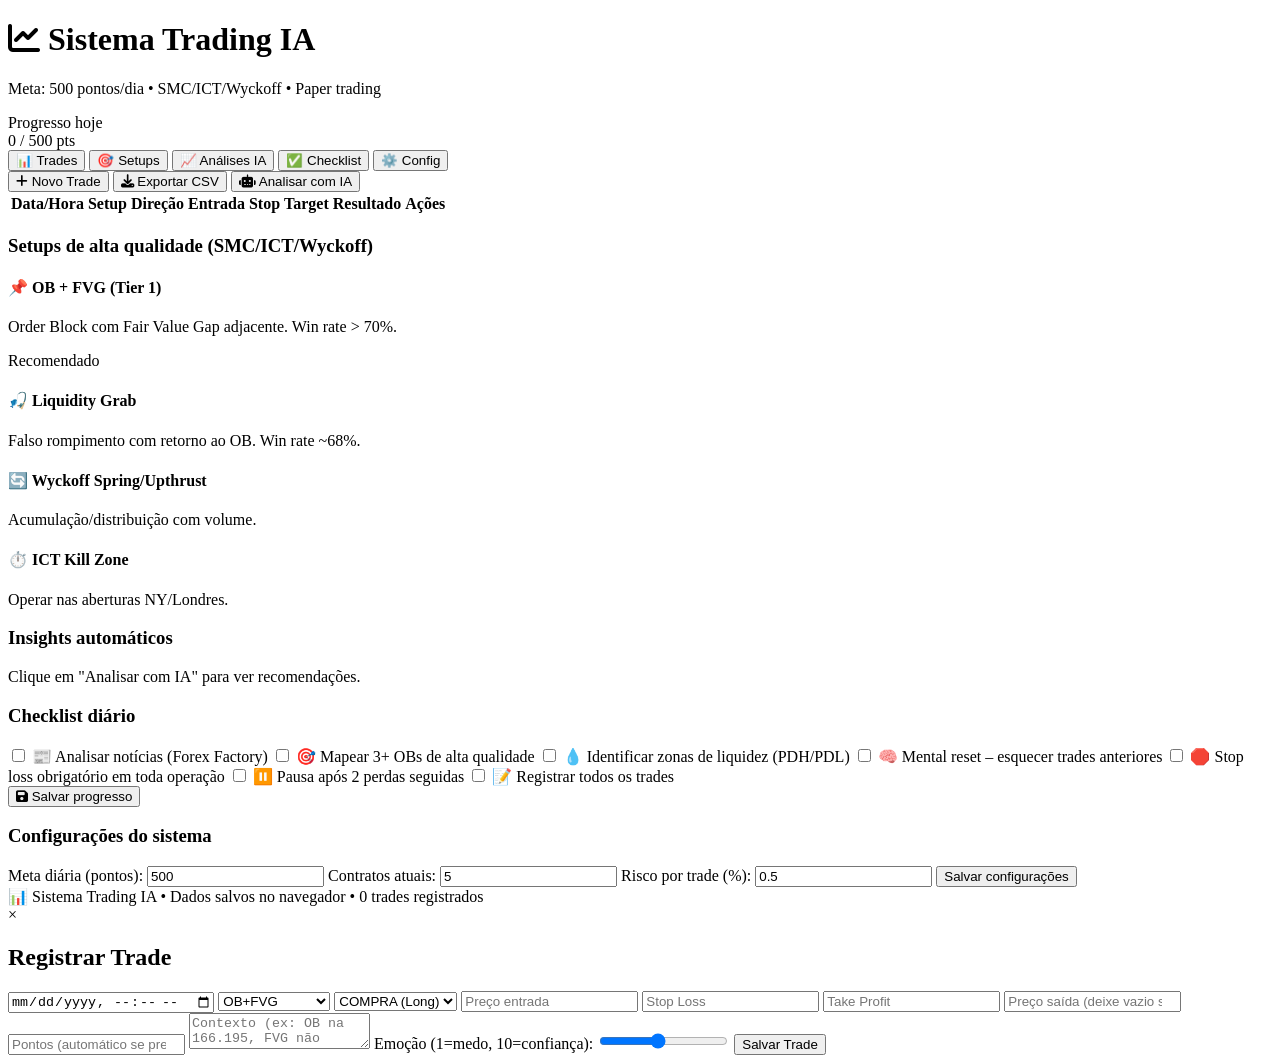
==== index.html @ 67f1f09b "Rename index.html.html to index.html" ====
<!DOCTYPE html>
<html lang="pt-BR">
<head>
    <meta charset="UTF-8">
    <meta name="viewport" content="width=device-width, initial-scale=1.0, viewport-fit=cover">
    <title>Sistema Trading IA - 500 pts/dia</title>
    <link rel="stylesheet" href="style.css">
    <link rel="stylesheet" href="https://cdnjs.cloudflare.com/ajax/libs/font-awesome/6.4.0/css/all.min.css">
</head>
<body>
    <div class="container">
        <header>
            <div>
                <h1><i class="fas fa-chart-line"></i> Sistema Trading IA</h1>
                <p>Meta: 500 pontos/dia • SMC/ICT/Wyckoff • Paper trading</p>
            </div>
            <div class="progress-area">
                <div class="progress-label">Progresso hoje</div>
                <div class="progress-bar"><div class="progress-fill" id="progressFill"></div></div>
                <div id="pontosHoje">0 / 500 pts</div>
            </div>
        </header>

        <div class="tabs">
            <button class="tab active" data-tab="trades">📊 Trades</button>
            <button class="tab" data-tab="setups">🎯 Setups</button>
            <button class="tab" data-tab="analytics">📈 Análises IA</button>
            <button class="tab" data-tab="checklist">✅ Checklist</button>
            <button class="tab" data-tab="config">⚙️ Config</button>
        </div>

        <!-- Aba TRADES -->
        <div id="trades" class="tab-content active">
            <div class="toolbar">
                <button class="btn primary" id="novoTradeBtn"><i class="fas fa-plus"></i> Novo Trade</button>
                <button class="btn" id="exportarCsvBtn"><i class="fas fa-download"></i> Exportar CSV</button>
                <button class="btn" id="analisarIaBtn"><i class="fas fa-robot"></i> Analisar com IA</button>
            </div>
            <div class="table-wrapper">
                <table>
                    <thead>
                        <tr><th>Data/Hora</th><th>Setup</th><th>Direção</th><th>Entrada</th><th>Stop</th><th>Target</th><th>Resultado</th><th>Ações</th></tr>
                    </thead>
                    <tbody id="tabelaTrades"></tbody>
                </table>
            </div>
        </div>

        <!-- Aba SETUPS -->
        <div id="setups" class="tab-content">
            <h3>Setups de alta qualidade (SMC/ICT/Wyckoff)</h3>
            <div class="cards">
                <div class="card"><h4>📌 OB + FVG (Tier 1)</h4><p>Order Block com Fair Value Gap adjacente. Win rate > 70%.</p><span class="badge">Recomendado</span></div>
                <div class="card"><h4>🎣 Liquidity Grab</h4><p>Falso rompimento com retorno ao OB. Win rate ~68%.</p></div>
                <div class="card"><h4>🔄 Wyckoff Spring/Upthrust</h4><p>Acumulação/distribuição com volume.</p></div>
                <div class="card"><h4>⏱️ ICT Kill Zone</h4><p>Operar nas aberturas NY/Londres.</p></div>
            </div>
        </div>

        <!-- Aba ANÁLISES IA -->
        <div id="analytics" class="tab-content">
            <h3>Insights automáticos</h3>
            <div id="insightsArea" class="insights">Clique em "Analisar com IA" para ver recomendações.</div>
        </div>

        <!-- Aba CHECKLIST -->
        <div id="checklist" class="tab-content">
            <h3>Checklist diário</h3>
            <div class="checklist-group">
                <label><input type="checkbox" class="check-item"> 📰 Analisar notícias (Forex Factory)</label>
                <label><input type="checkbox" class="check-item"> 🎯 Mapear 3+ OBs de alta qualidade</label>
                <label><input type="checkbox" class="check-item"> 💧 Identificar zonas de liquidez (PDH/PDL)</label>
                <label><input type="checkbox" class="check-item"> 🧠 Mental reset – esquecer trades anteriores</label>
                <label><input type="checkbox" class="check-item"> 🛑 Stop loss obrigatório em toda operação</label>
                <label><input type="checkbox" class="check-item"> ⏸️ Pausa após 2 perdas seguidas</label>
                <label><input type="checkbox" class="check-item"> 📝 Registrar todos os trades</label>
            </div>
            <button class="btn" id="salvarChecklistBtn"><i class="fas fa-save"></i> Salvar progresso</button>
        </div>

        <!-- Aba CONFIG -->
        <div id="config" class="tab-content">
            <h3>Configurações do sistema</h3>
            <label>Meta diária (pontos): <input type="number" id="metaPontos" value="500" step="10"></label>
            <label>Contratos atuais: <input type="number" id="contratos" value="5" step="1"></label>
            <label>Risco por trade (%): <input type="number" id="riscoPercent" value="0.5" step="0.1"></label>
            <button class="btn" id="salvarConfigBtn">Salvar configurações</button>
        </div>

        <footer>📊 Sistema Trading IA • Dados salvos no navegador • <span id="totalTrades">0</span> trades registrados</footer>
    </div>

    <!-- Modal Novo Trade -->
    <div id="modal" class="modal">
        <div class="modal-content">
            <span class="close">&times;</span>
            <h2>Registrar Trade</h2>
            <form id="tradeForm">
                <input type="datetime-local" id="dataHora" required>
                <select id="setup" required><option value="OB+FVG">OB+FVG</option><option value="Liquidity Grab">Liquidity Grab</option><option value="Wyckoff Spring">Wyckoff Spring</option></select>
                <select id="direcao" required><option value="COMPRA">COMPRA (Long)</option><option value="VENDA">VENDA (Short)</option></select>
                <input type="number" id="entrada" placeholder="Preço entrada" step="0.01" required>
                <input type="number" id="stop" placeholder="Stop Loss" step="0.01" required>
                <input type="number" id="target" placeholder="Take Profit" step="0.01" required>
                <input type="number" id="saida" placeholder="Preço saída (deixe vazio se aberto)" step="0.01">
                <input type="number" id="pontos" placeholder="Pontos (automático se preencher saída)">
                <textarea id="contexto" placeholder="Contexto (ex: OB na 166.195, FVG não mitigado...)"></textarea>
                <label>Emoção (1=medo, 10=confiança): <input type="range" id="emocao" min="1" max="10" value="5"></label>
                <button type="submit" class="btn primary">Salvar Trade</button>
            </form>
        </div>
    </div>

    <script src="app.js"></script>
</body>
</html>
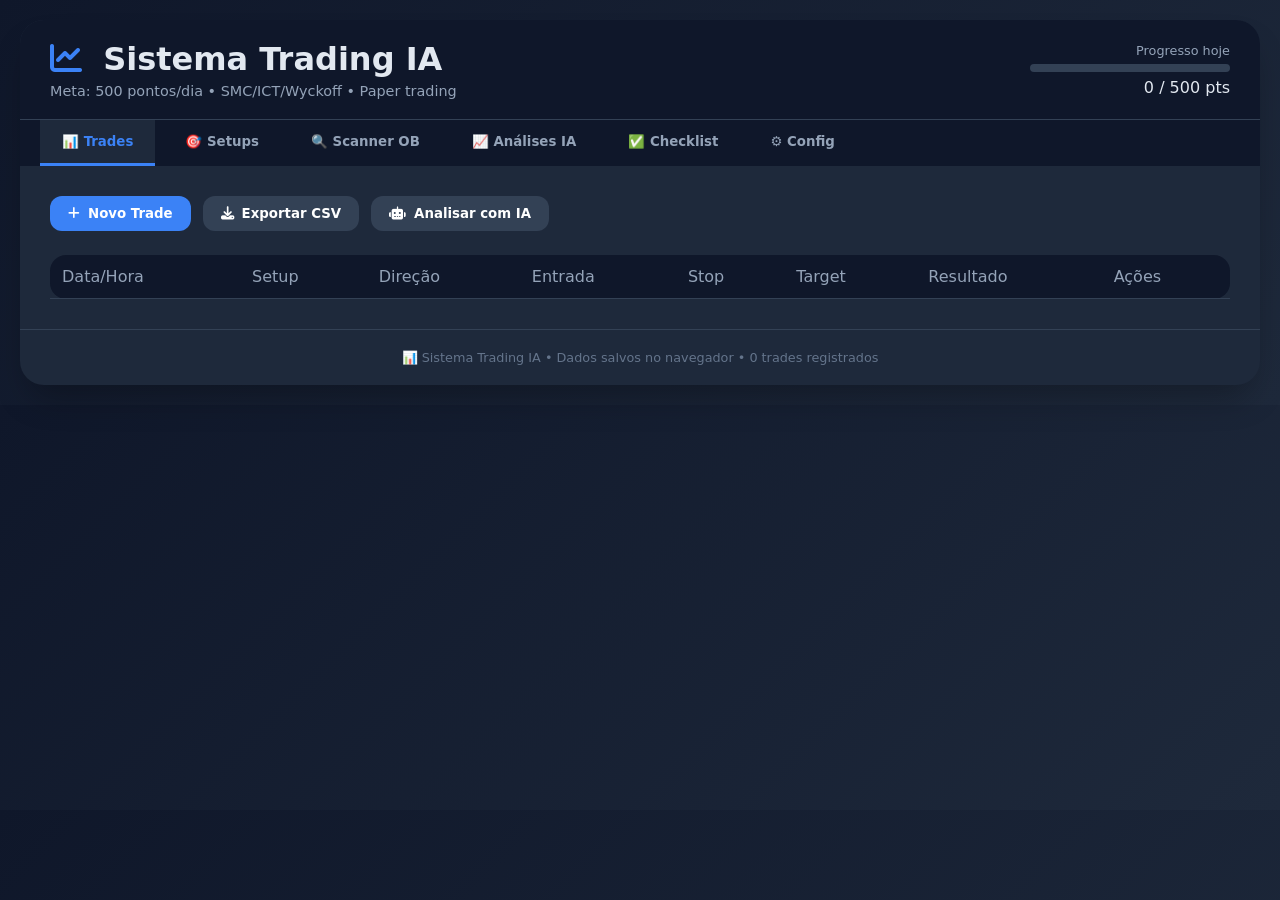
==== commit d68af6cf: "Update index.html" ====
--- a/index.html
+++ b/index.html
@@ -24,6 +24,7 @@
         <div class="tabs">
             <button class="tab active" data-tab="trades">📊 Trades</button>
             <button class="tab" data-tab="setups">🎯 Setups</button>
+            <button class="tab" data-tab="scanner">🔍 Scanner OB</button>
             <button class="tab" data-tab="analytics">📈 Análises IA</button>
             <button class="tab" data-tab="checklist">✅ Checklist</button>
             <button class="tab" data-tab="config">⚙️ Config</button>
@@ -39,7 +40,7 @@
             <div class="table-wrapper">
                 <table>
                     <thead>
-                        <tr><th>Data/Hora</th><th>Setup</th><th>Direção</th><th>Entrada</th><th>Stop</th><th>Target</th><th>Resultado</th><th>Ações</th></tr>
+                        <tr><th>Data/Hora</th><th>Setup</th><th>Direção</th><th>Entrada</th><th>Stop</th><th>Target</th><th>Resultado</th><th>Ações</th</tr>
                     </thead>
                     <tbody id="tabelaTrades"></tbody>
                 </table>
@@ -54,6 +55,18 @@
                 <div class="card"><h4>🎣 Liquidity Grab</h4><p>Falso rompimento com retorno ao OB. Win rate ~68%.</p></div>
                 <div class="card"><h4>🔄 Wyckoff Spring/Upthrust</h4><p>Acumulação/distribuição com volume.</p></div>
                 <div class="card"><h4>⏱️ ICT Kill Zone</h4><p>Operar nas aberturas NY/Londres.</p></div>
+            </div>
+        </div>
+
+        <!-- Aba SCANNER OB (NOVA) -->
+        <div id="scanner" class="tab-content">
+            <h3><i class="fas fa-search"></i> Scanner de Order Blocks (SMC/ICT)</h3>
+            <div class="scanner-config">
+                <label>Preço atual do WIN$: <input type="number" id="precoAtual" step="0.5" placeholder="ex: 165000"></label>
+                <button class="btn primary" id="scannearBtn"><i class="fas fa-chart-line"></i> Escanear OBs</button>
+            </div>
+            <div id="resultadosScanner" class="scanner-results">
+                <!-- Aqui aparecerão os OBs encontrados -->
             </div>
         </div>
 
@@ -97,7 +110,7 @@
             <h2>Registrar Trade</h2>
             <form id="tradeForm">
                 <input type="datetime-local" id="dataHora" required>
-                <select id="setup" required><option value="OB+FVG">OB+FVG</option><option value="Liquidity Grab">Liquidity Grab</option><option value="Wyckoff Spring">Wyckoff Spring</option></select>
+                <select id="setup" required><option value="OB+FVG">OB+FVG</option><option value="Liquidity Grab">Liquidity Grab</option><option value="Wyckoff Spring">Wyckoff Spring</option><option value="OB Scanner">OB Scanner</option></select>
                 <select id="direcao" required><option value="COMPRA">COMPRA (Long)</option><option value="VENDA">VENDA (Short)</option></select>
                 <input type="number" id="entrada" placeholder="Preço entrada" step="0.01" required>
                 <input type="number" id="stop" placeholder="Stop Loss" step="0.01" required>
--- a/style.css
+++ b/style.css
@@ -0,0 +1,203 @@
+* {
+    margin: 0;
+    padding: 0;
+    box-sizing: border-box;
+    font-family: system-ui, -apple-system, 'Segoe UI', Roboto, sans-serif;
+}
+
+body {
+    background: linear-gradient(135deg, #0f172a 0%, #1e293b 100%);
+    color: #e2e8f0;
+    padding: 20px;
+}
+
+.container {
+    max-width: 1300px;
+    margin: 0 auto;
+    background: #1e293b;
+    border-radius: 24px;
+    box-shadow: 0 20px 35px -10px rgba(0,0,0,0.3);
+    overflow: hidden;
+}
+
+header {
+    background: #0f172a;
+    padding: 20px 30px;
+    display: flex;
+    justify-content: space-between;
+    align-items: center;
+    flex-wrap: wrap;
+    border-bottom: 1px solid #334155;
+}
+
+header h1 i { color: #3b82f6; margin-right: 10px; }
+header p { color: #94a3b8; margin-top: 5px; font-size: 0.9rem; }
+
+.progress-area {
+    text-align: right;
+}
+.progress-label { font-size: 0.8rem; color: #94a3b8; }
+.progress-bar {
+    width: 200px;
+    background: #334155;
+    border-radius: 12px;
+    height: 8px;
+    margin: 6px 0;
+}
+.progress-fill {
+    height: 100%;
+    width: 0%;
+    background: #10b981;
+    border-radius: 12px;
+    transition: width 0.3s;
+}
+
+.tabs {
+    display: flex;
+    background: #0f172a;
+    gap: 8px;
+    padding: 0 20px;
+}
+.tab {
+    background: none;
+    border: none;
+    padding: 14px 22px;
+    color: #94a3b8;
+    font-weight: 600;
+    cursor: pointer;
+    transition: 0.2s;
+    border-bottom: 3px solid transparent;
+}
+.tab.active {
+    color: #3b82f6;
+    border-bottom-color: #3b82f6;
+    background: #1e293b;
+}
+.tab-content {
+    display: none;
+    padding: 30px;
+}
+.tab-content.active { display: block; }
+
+.btn {
+    background: #334155;
+    border: none;
+    padding: 10px 18px;
+    border-radius: 12px;
+    color: white;
+    font-weight: 600;
+    cursor: pointer;
+    transition: 0.2s;
+    display: inline-flex;
+    align-items: center;
+    gap: 8px;
+}
+.btn.primary { background: #3b82f6; }
+.btn:hover { background: #2563eb; transform: translateY(-1px); }
+
+.toolbar {
+    display: flex;
+    gap: 12px;
+    margin-bottom: 24px;
+    flex-wrap: wrap;
+}
+
+.table-wrapper {
+    overflow-x: auto;
+}
+table {
+    width: 100%;
+    border-collapse: collapse;
+    background: #0f172a;
+    border-radius: 16px;
+}
+th, td {
+    padding: 12px;
+    text-align: left;
+    border-bottom: 1px solid #334155;
+}
+th { color: #94a3b8; font-weight: 500; }
+.acao-botoes button {
+    background: none;
+    border: none;
+    color: #94a3b8;
+    cursor: pointer;
+    margin: 0 4px;
+}
+.acao-botoes button:hover { color: #ef4444; }
+
+.cards {
+    display: grid;
+    grid-template-columns: repeat(auto-fill, minmax(250px,1fr));
+    gap: 20px;
+    margin-top: 20px;
+}
+.card {
+    background: #0f172a;
+    border-radius: 20px;
+    padding: 20px;
+    border: 1px solid #334155;
+}
+.card h4 { margin-bottom: 10px; color: #3b82f6; }
+.badge { background: #10b98120; color: #10b981; padding: 4px 12px; border-radius: 40px; font-size: 0.75rem; }
+
+.checklist-group {
+    background: #0f172a;
+    padding: 20px;
+    border-radius: 20px;
+    margin: 20px 0;
+}
+.checklist-group label {
+    display: flex;
+    align-items: center;
+    gap: 12px;
+    margin-bottom: 14px;
+    cursor: pointer;
+}
+
+.modal {
+    display: none;
+    position: fixed;
+    top: 0; left: 0;
+    width: 100%; height: 100%;
+    background: rgba(0,0,0,0.7);
+    justify-content: center;
+    align-items: center;
+    z-index: 1000;
+}
+.modal-content {
+    background: #1e293b;
+    border-radius: 24px;
+    padding: 30px;
+    width: 90%;
+    max-width: 550px;
+    max-height: 85vh;
+    overflow-y: auto;
+}
+.close {
+    float: right;
+    font-size: 28px;
+    font-weight: bold;
+    cursor: pointer;
+    color: #94a3b8;
+}
+#tradeForm input, #tradeForm select, #tradeForm textarea {
+    width: 100%;
+    padding: 10px;
+    margin: 8px 0 16px;
+    background: #0f172a;
+    border: 1px solid #334155;
+    border-radius: 12px;
+    color: white;
+}
+footer {
+    text-align: center;
+    padding: 20px;
+    border-top: 1px solid #334155;
+    font-size: 0.8rem;
+    color: #64748b;
+}
+@media (max-width: 700px) {
+    header { flex-direction: column; text-align: center; gap: 12px; }
+    .tabs { overflow-x: auto; }
+}
